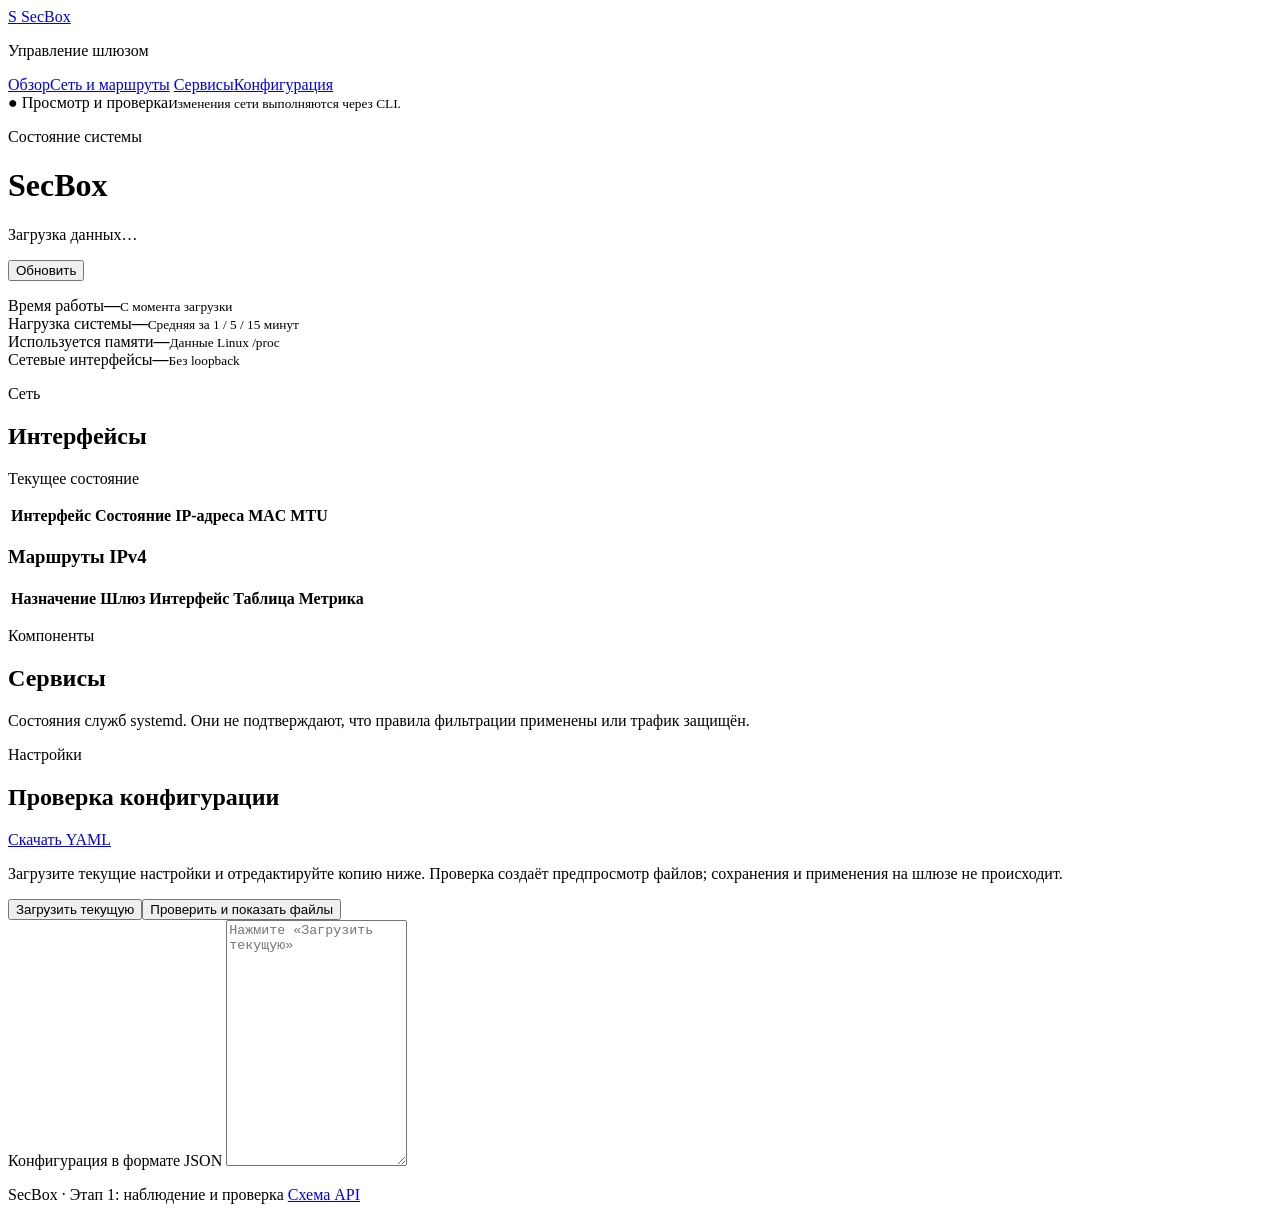
==== src/secbox/web/static/index.html @ 5238a602 "feat: add read-only web management interface" ====
<!doctype html>
<html lang="ru">
<head>
  <meta charset="utf-8">
  <meta name="viewport" content="width=device-width, initial-scale=1">
  <title>SecBox — управление шлюзом</title>
  <link rel="stylesheet" href="/assets/style.css">
  <script src="/assets/app.js" defer></script>
</head>
<body>
  <aside>
    <a class="brand" href="#overview"><span class="brand-mark">S</span> SecBox</a>
    <p class="eyebrow">Управление шлюзом</p>
    <nav aria-label="Разделы">
      <a href="#overview">Обзор</a><a href="#network">Сеть и маршруты</a>
      <a href="#services">Сервисы</a><a href="#configuration">Конфигурация</a>
    </nav>
    <div class="aside-note">● Просмотр и проверка<small>Изменения сети выполняются через CLI.</small></div>
  </aside>
  <main>
    <header id="overview">
      <div><p class="eyebrow">Состояние системы</p><h1 id="hostname">SecBox</h1><p id="observed">Загрузка данных…</p></div>
      <button id="refresh" type="button">Обновить</button>
    </header>
    <p id="global-message" role="status" aria-live="polite"></p>
    <section class="metrics" aria-label="Показатели системы">
      <article class="metric"><span>Время работы</span><strong id="uptime">—</strong><small>С момента загрузки</small></article>
      <article class="metric"><span>Нагрузка системы</span><strong id="load">—</strong><small>Средняя за 1 / 5 / 15 минут</small></article>
      <article class="metric"><span>Используется памяти</span><strong id="memory">—</strong><small id="memory-total">Данные Linux /proc</small></article>
      <article class="metric"><span>Сетевые интерфейсы</span><strong id="interface-count">—</strong><small>Без loopback</small></article>
    </section>
    <section id="network" class="panel">
      <div class="section-heading"><div><p class="eyebrow">Сеть</p><h2>Интерфейсы</h2></div><span class="tag">Текущее состояние</span></div>
      <p id="network-error" class="error" role="status"></p>
      <div class="table-wrap"><table><thead><tr><th>Интерфейс</th><th>Состояние</th><th>IP-адреса</th><th>MAC</th><th>MTU</th></tr></thead><tbody id="interfaces-body"></tbody></table></div>
      <h3>Маршруты IPv4</h3><p id="routes-error" class="error" role="status"></p>
      <div class="table-wrap"><table><thead><tr><th>Назначение</th><th>Шлюз</th><th>Интерфейс</th><th>Таблица</th><th>Метрика</th></tr></thead><tbody id="routes-body"></tbody></table></div>
    </section>
    <section id="services" class="panel">
      <div class="section-heading"><div><p class="eyebrow">Компоненты</p><h2>Сервисы</h2></div></div>
      <p class="hint">Состояния служб systemd. Они не подтверждают, что правила фильтрации применены или трафик защищён.</p>
      <p id="services-error" class="error" role="status"></p><div id="service-list" class="service-list"></div>
    </section>
    <section id="configuration" class="panel">
      <div class="section-heading"><div><p class="eyebrow">Настройки</p><h2>Проверка конфигурации</h2></div><a class="button secondary" href="/api/v1/config/export">Скачать YAML</a></div>
      <p class="hint">Загрузите текущие настройки и отредактируйте копию ниже. Проверка создаёт предпросмотр файлов; сохранения и применения на шлюзе не происходит.</p>
      <div class="actions"><button id="load-config" type="button" class="secondary">Загрузить текущую</button><button id="preview" type="button">Проверить и показать файлы</button></div>
      <label for="config-editor">Конфигурация в формате JSON</label>
      <textarea id="config-editor" spellcheck="false" rows="16" placeholder="Нажмите «Загрузить текущую»"></textarea>
      <p id="config-message" role="status" aria-live="polite"></p><div id="preview-files"></div>
    </section>
    <footer>SecBox · Этап 1: наблюдение и проверка <a href="/api/v1/openapi.json">Схема API</a></footer>
  </main>
</body>
</html>
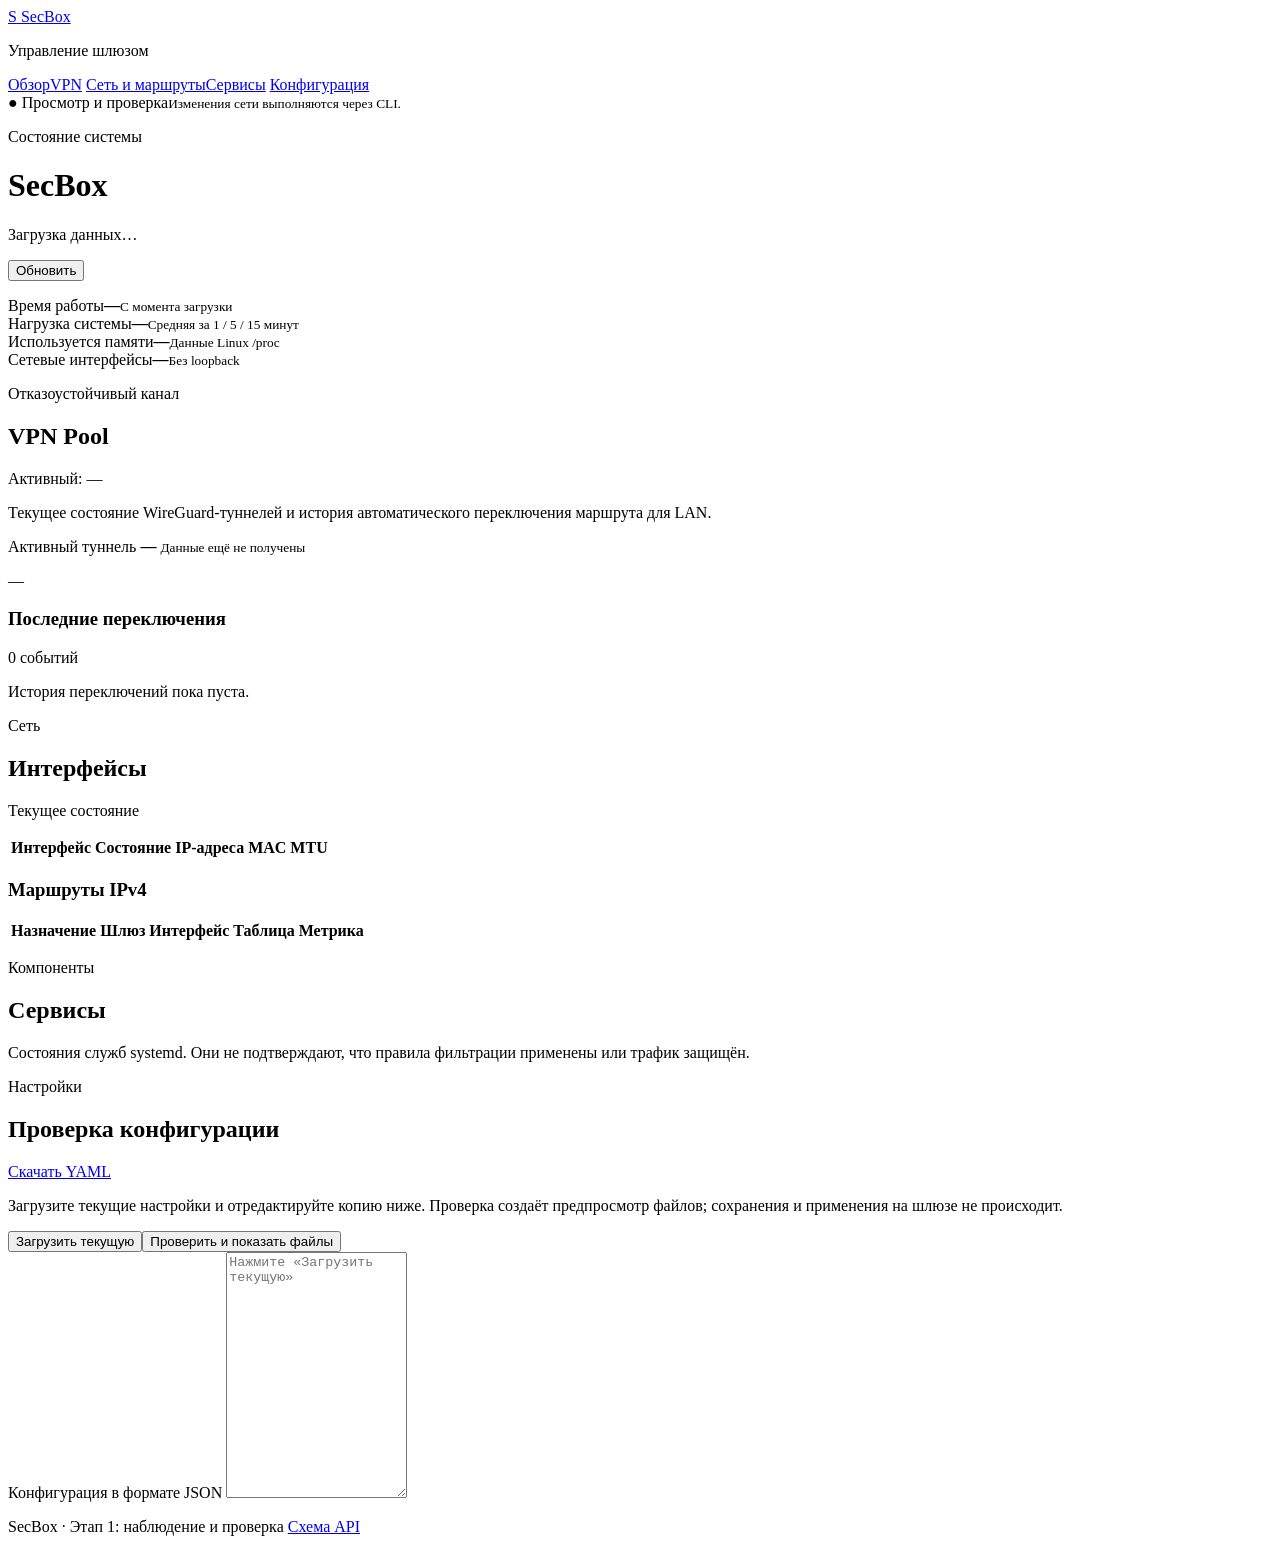
==== commit abd1fabb: "feat: add VPN pool dashboard" ====
--- a/src/secbox/web/static/index.html
+++ b/src/secbox/web/static/index.html
@@ -12,8 +12,9 @@
     <a class="brand" href="#overview"><span class="brand-mark">S</span> SecBox</a>
     <p class="eyebrow">Управление шлюзом</p>
     <nav aria-label="Разделы">
-      <a href="#overview">Обзор</a><a href="#network">Сеть и маршруты</a>
-      <a href="#services">Сервисы</a><a href="#configuration">Конфигурация</a>
+      <a href="#overview">Обзор</a><a href="#vpn">VPN</a>
+      <a href="#network">Сеть и маршруты</a><a href="#services">Сервисы</a>
+      <a href="#configuration">Конфигурация</a>
     </nav>
     <div class="aside-note">● Просмотр и проверка<small>Изменения сети выполняются через CLI.</small></div>
   </aside>
@@ -29,6 +30,43 @@
       <article class="metric"><span>Используется памяти</span><strong id="memory">—</strong><small id="memory-total">Данные Linux /proc</small></article>
       <article class="metric"><span>Сетевые интерфейсы</span><strong id="interface-count">—</strong><small>Без loopback</small></article>
     </section>
+    <section id="vpn" class="panel vpn-panel">
+      <div class="section-heading">
+        <div>
+          <p class="eyebrow">Отказоустойчивый канал</p>
+          <h2>VPN Pool</h2>
+        </div>
+        <span id="vpn-active-tag" class="tag">Активный: —</span>
+      </div>
+
+      <p class="hint">
+        Текущее состояние WireGuard-туннелей и история автоматического
+        переключения маршрута для LAN.
+      </p>
+
+      <p id="vpn-error" class="error" role="status"></p>
+
+      <div class="vpn-summary">
+        <article class="vpn-active-card">
+          <span class="vpn-label">Активный туннель</span>
+          <strong id="vpn-active">—</strong>
+          <small id="vpn-observed">Данные ещё не получены</small>
+          <p id="vpn-reason" class="vpn-reason">—</p>
+        </article>
+
+        <div id="vpn-tunnels" class="vpn-tunnels"></div>
+      </div>
+
+      <div class="vpn-events-heading">
+        <h3>Последние переключения</h3>
+        <span id="vpn-event-count" class="tag">0 событий</span>
+      </div>
+
+      <div id="vpn-events" class="vpn-events">
+        <p class="hint">История переключений пока пуста.</p>
+      </div>
+    </section>
+
     <section id="network" class="panel">
       <div class="section-heading"><div><p class="eyebrow">Сеть</p><h2>Интерфейсы</h2></div><span class="tag">Текущее состояние</span></div>
       <p id="network-error" class="error" role="status"></p>
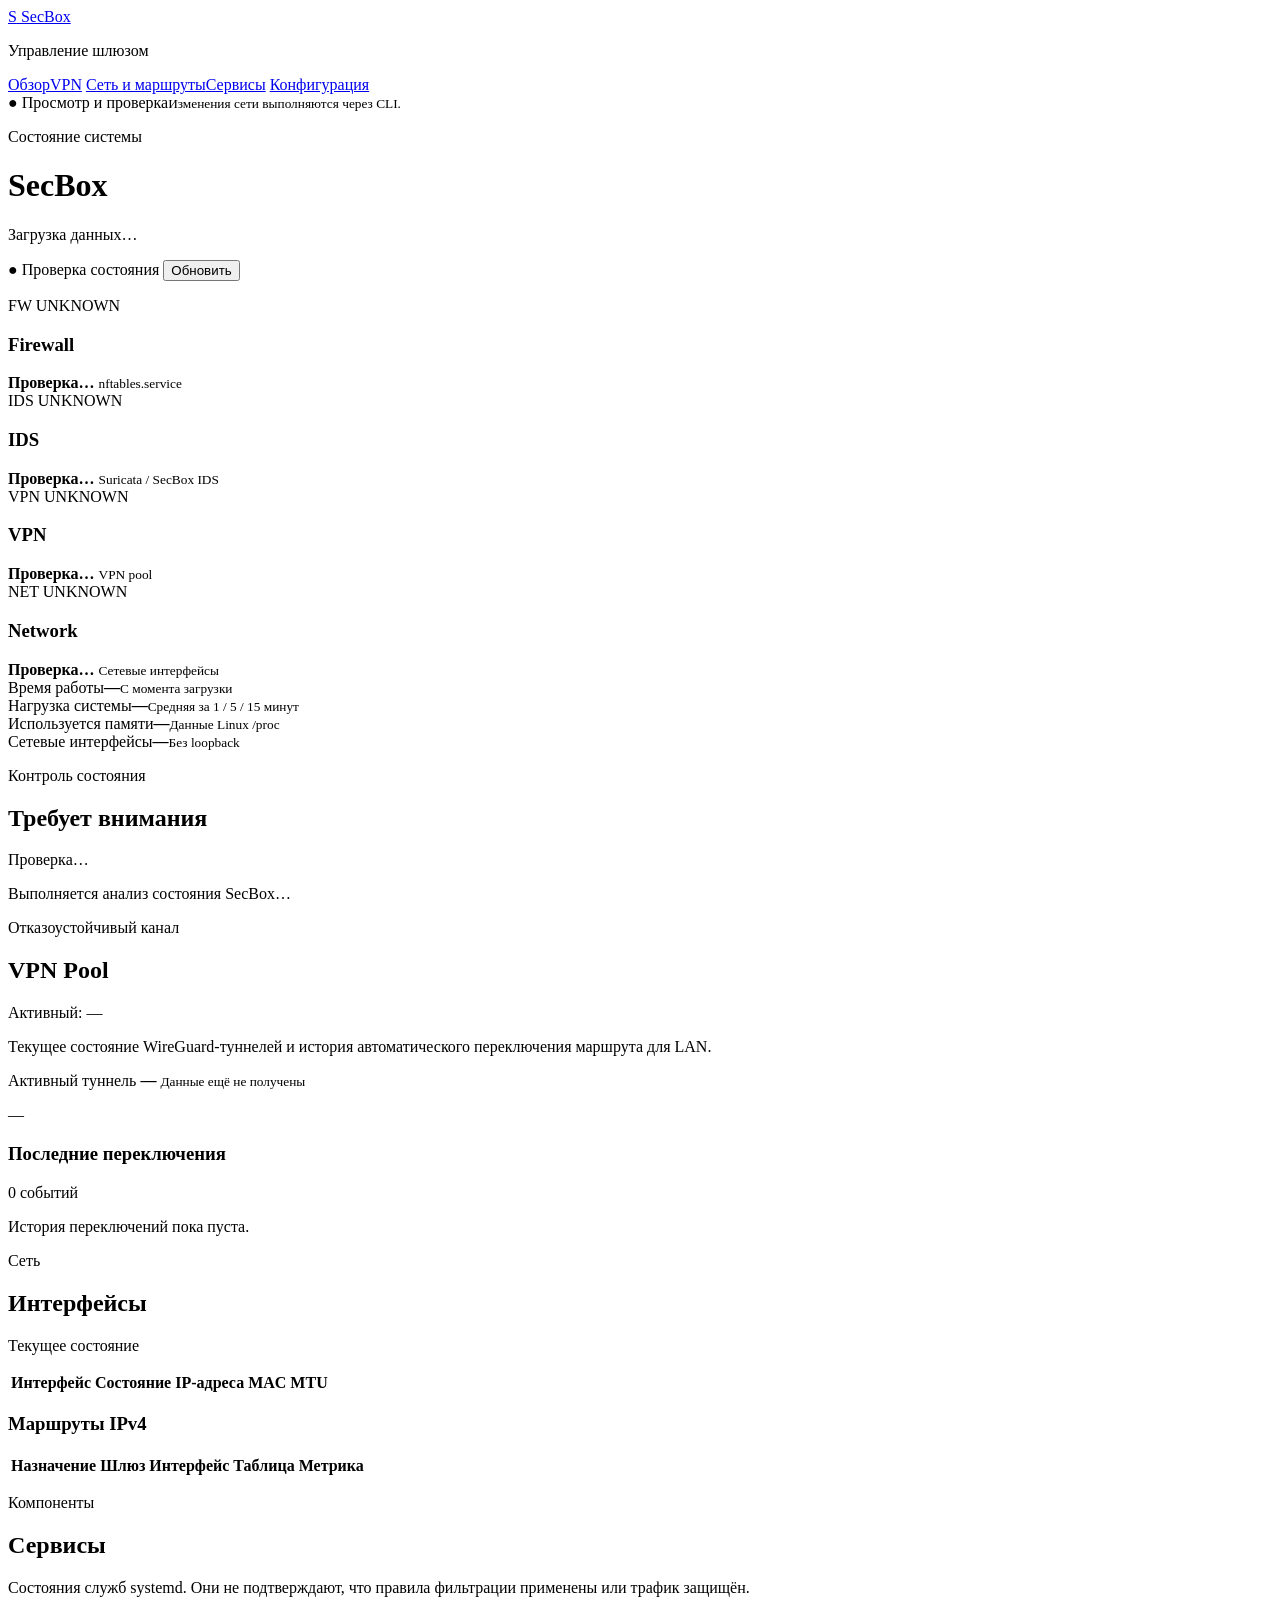
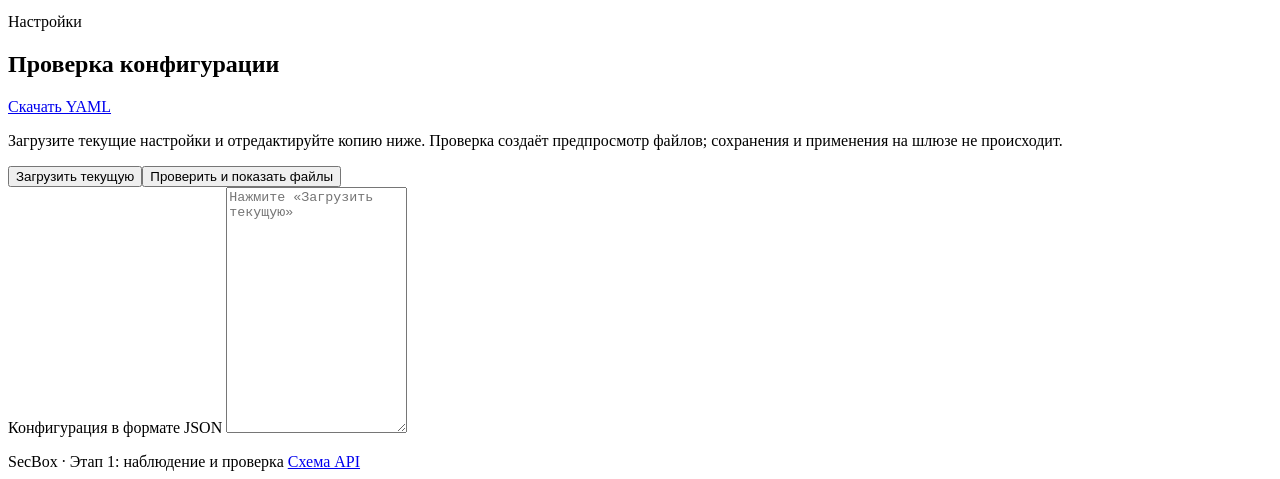
==== commit 81cf75a7: "feat: add system health overview" ====
--- a/src/secbox/web/static/index.html
+++ b/src/secbox/web/static/index.html
@@ -21,15 +21,76 @@
   <main>
     <header id="overview">
       <div><p class="eyebrow">Состояние системы</p><h1 id="hostname">SecBox</h1><p id="observed">Загрузка данных…</p></div>
-      <button id="refresh" type="button">Обновить</button>
+      <div class="header-actions">
+        <span id="system-health" class="health-badge unknown">
+          ● Проверка состояния
+        </span>
+        <button id="refresh" type="button">Обновить</button>
+      </div>
     </header>
     <p id="global-message" role="status" aria-live="polite"></p>
+    <section class="health-grid" aria-label="Состояние компонентов">
+      <article class="health-card" id="firewall-health-card">
+        <div class="health-card-top">
+          <span class="health-icon">FW</span>
+          <span id="firewall-health" class="component-status unknown">UNKNOWN</span>
+        </div>
+        <h3>Firewall</h3>
+        <strong id="firewall-summary">Проверка…</strong>
+        <small id="firewall-detail">nftables.service</small>
+      </article>
+
+      <article class="health-card" id="ids-health-card">
+        <div class="health-card-top">
+          <span class="health-icon">IDS</span>
+          <span id="ids-health" class="component-status unknown">UNKNOWN</span>
+        </div>
+        <h3>IDS</h3>
+        <strong id="ids-summary">Проверка…</strong>
+        <small id="ids-detail">Suricata / SecBox IDS</small>
+      </article>
+
+      <article class="health-card" id="vpn-health-card">
+        <div class="health-card-top">
+          <span class="health-icon">VPN</span>
+          <span id="overview-vpn-health" class="component-status unknown">UNKNOWN</span>
+        </div>
+        <h3>VPN</h3>
+        <strong id="overview-vpn-summary">Проверка…</strong>
+        <small id="overview-vpn-detail">VPN pool</small>
+      </article>
+
+      <article class="health-card" id="network-health-card">
+        <div class="health-card-top">
+          <span class="health-icon">NET</span>
+          <span id="network-health" class="component-status unknown">UNKNOWN</span>
+        </div>
+        <h3>Network</h3>
+        <strong id="network-summary">Проверка…</strong>
+        <small id="network-detail">Сетевые интерфейсы</small>
+      </article>
+    </section>
+
     <section class="metrics" aria-label="Показатели системы">
       <article class="metric"><span>Время работы</span><strong id="uptime">—</strong><small>С момента загрузки</small></article>
       <article class="metric"><span>Нагрузка системы</span><strong id="load">—</strong><small>Средняя за 1 / 5 / 15 минут</small></article>
       <article class="metric"><span>Используется памяти</span><strong id="memory">—</strong><small id="memory-total">Данные Linux /proc</small></article>
       <article class="metric"><span>Сетевые интерфейсы</span><strong id="interface-count">—</strong><small>Без loopback</small></article>
     </section>
+    <section id="attention-panel" class="panel attention-panel">
+      <div class="section-heading">
+        <div>
+          <p class="eyebrow">Контроль состояния</p>
+          <h2>Требует внимания</h2>
+        </div>
+        <span id="attention-count" class="tag">Проверка…</span>
+      </div>
+
+      <div id="attention-list" class="attention-list">
+        <p class="hint">Выполняется анализ состояния SecBox…</p>
+      </div>
+    </section>
+
     <section id="vpn" class="panel vpn-panel">
       <div class="section-heading">
         <div>
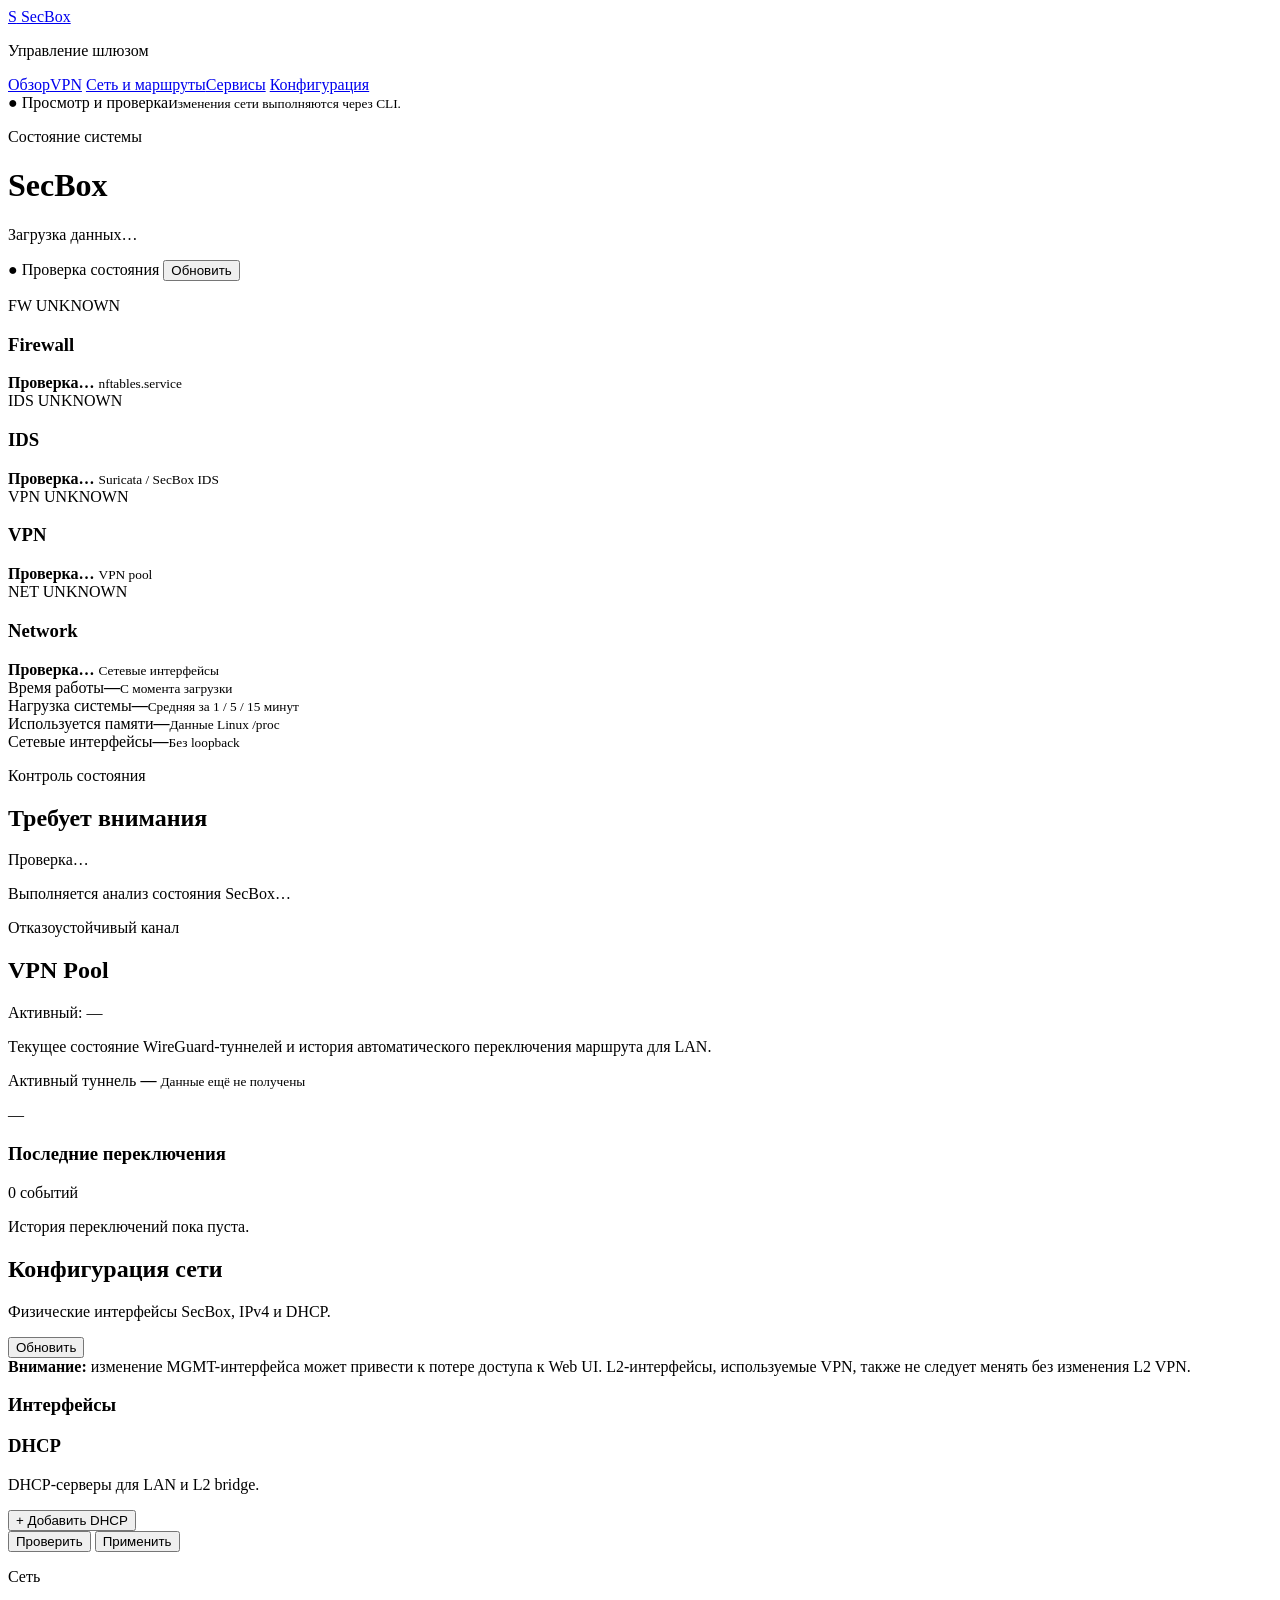
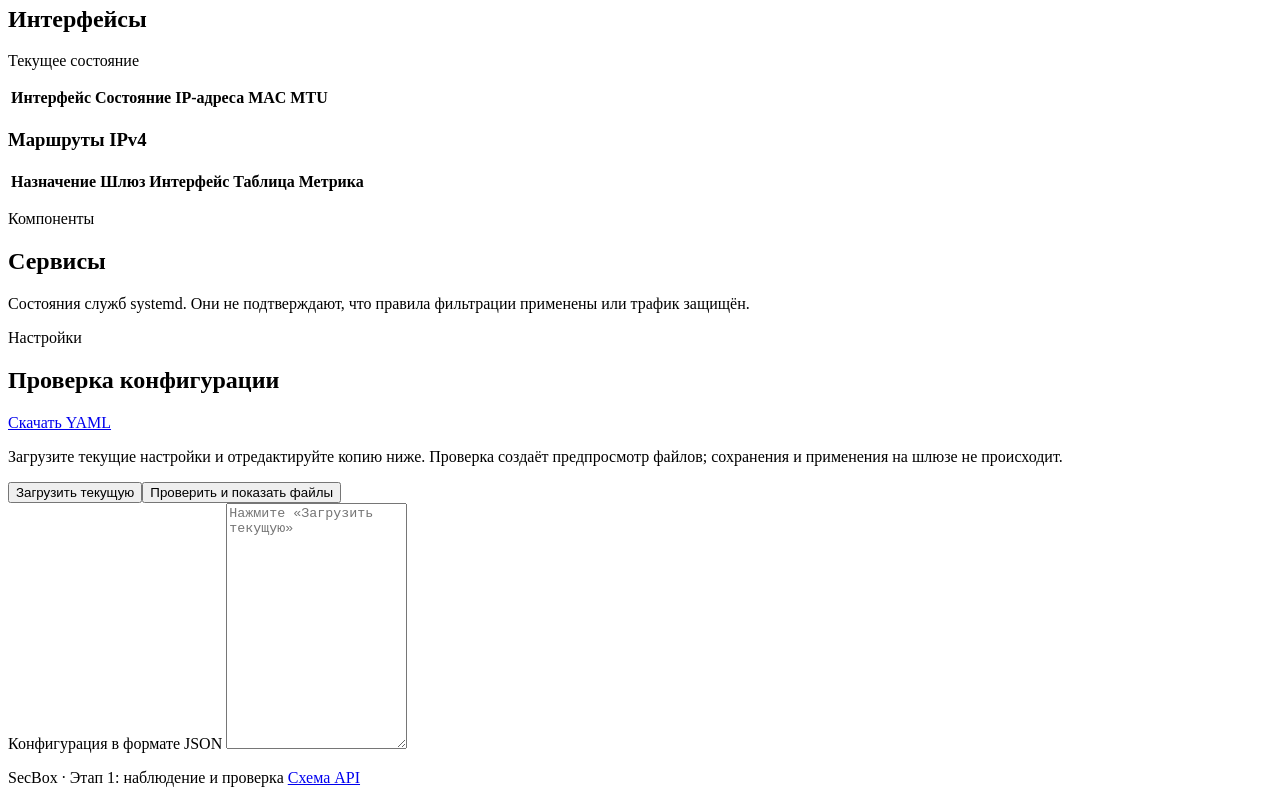
==== commit 658c5f66: "feat: add Network and DHCP management to web UI" ====
--- a/src/secbox/web/static/index.html
+++ b/src/secbox/web/static/index.html
@@ -129,6 +129,86 @@
     </section>
 
     <section id="network" class="panel">
+
+        <div id="network-config-editor" class="config-editor">
+          <div class="config-header">
+            <div>
+              <h2>Конфигурация сети</h2>
+              <p class="muted">
+                Физические интерфейсы SecBox, IPv4 и DHCP.
+              </p>
+            </div>
+
+            <button
+              id="network-config-reload"
+              class="secondary-button"
+              type="button"
+            >
+              Обновить
+            </button>
+          </div>
+
+          <div
+            id="network-config-message"
+            class="config-message"
+            hidden
+          ></div>
+
+          <div class="network-warning">
+            <strong>Внимание:</strong>
+            изменение MGMT-интерфейса может привести к потере
+            доступа к Web UI. L2-интерфейсы, используемые VPN,
+            также не следует менять без изменения L2 VPN.
+          </div>
+
+          <h3>Интерфейсы</h3>
+
+          <div
+            id="network-interface-list"
+            class="network-interface-list"
+          ></div>
+
+          <div class="network-section-heading">
+            <div>
+              <h3>DHCP</h3>
+              <p class="muted">
+                DHCP-серверы для LAN и L2 bridge.
+              </p>
+            </div>
+
+            <button
+              id="dhcp-add-scope"
+              class="secondary-button"
+              type="button"
+            >
+              + Добавить DHCP
+            </button>
+          </div>
+
+          <div
+            id="dhcp-scope-list"
+            class="dhcp-scope-list"
+          ></div>
+
+          <div class="config-actions network-config-actions">
+            <button
+              id="network-config-validate"
+              class="secondary-button"
+              type="button"
+            >
+              Проверить
+            </button>
+
+            <button
+              id="network-config-apply"
+              class="primary-button"
+              type="button"
+            >
+              Применить
+            </button>
+          </div>
+        </div>
+
       <div class="section-heading"><div><p class="eyebrow">Сеть</p><h2>Интерфейсы</h2></div><span class="tag">Текущее состояние</span></div>
       <p id="network-error" class="error" role="status"></p>
       <div class="table-wrap"><table><thead><tr><th>Интерфейс</th><th>Состояние</th><th>IP-адреса</th><th>MAC</th><th>MTU</th></tr></thead><tbody id="interfaces-body"></tbody></table></div>
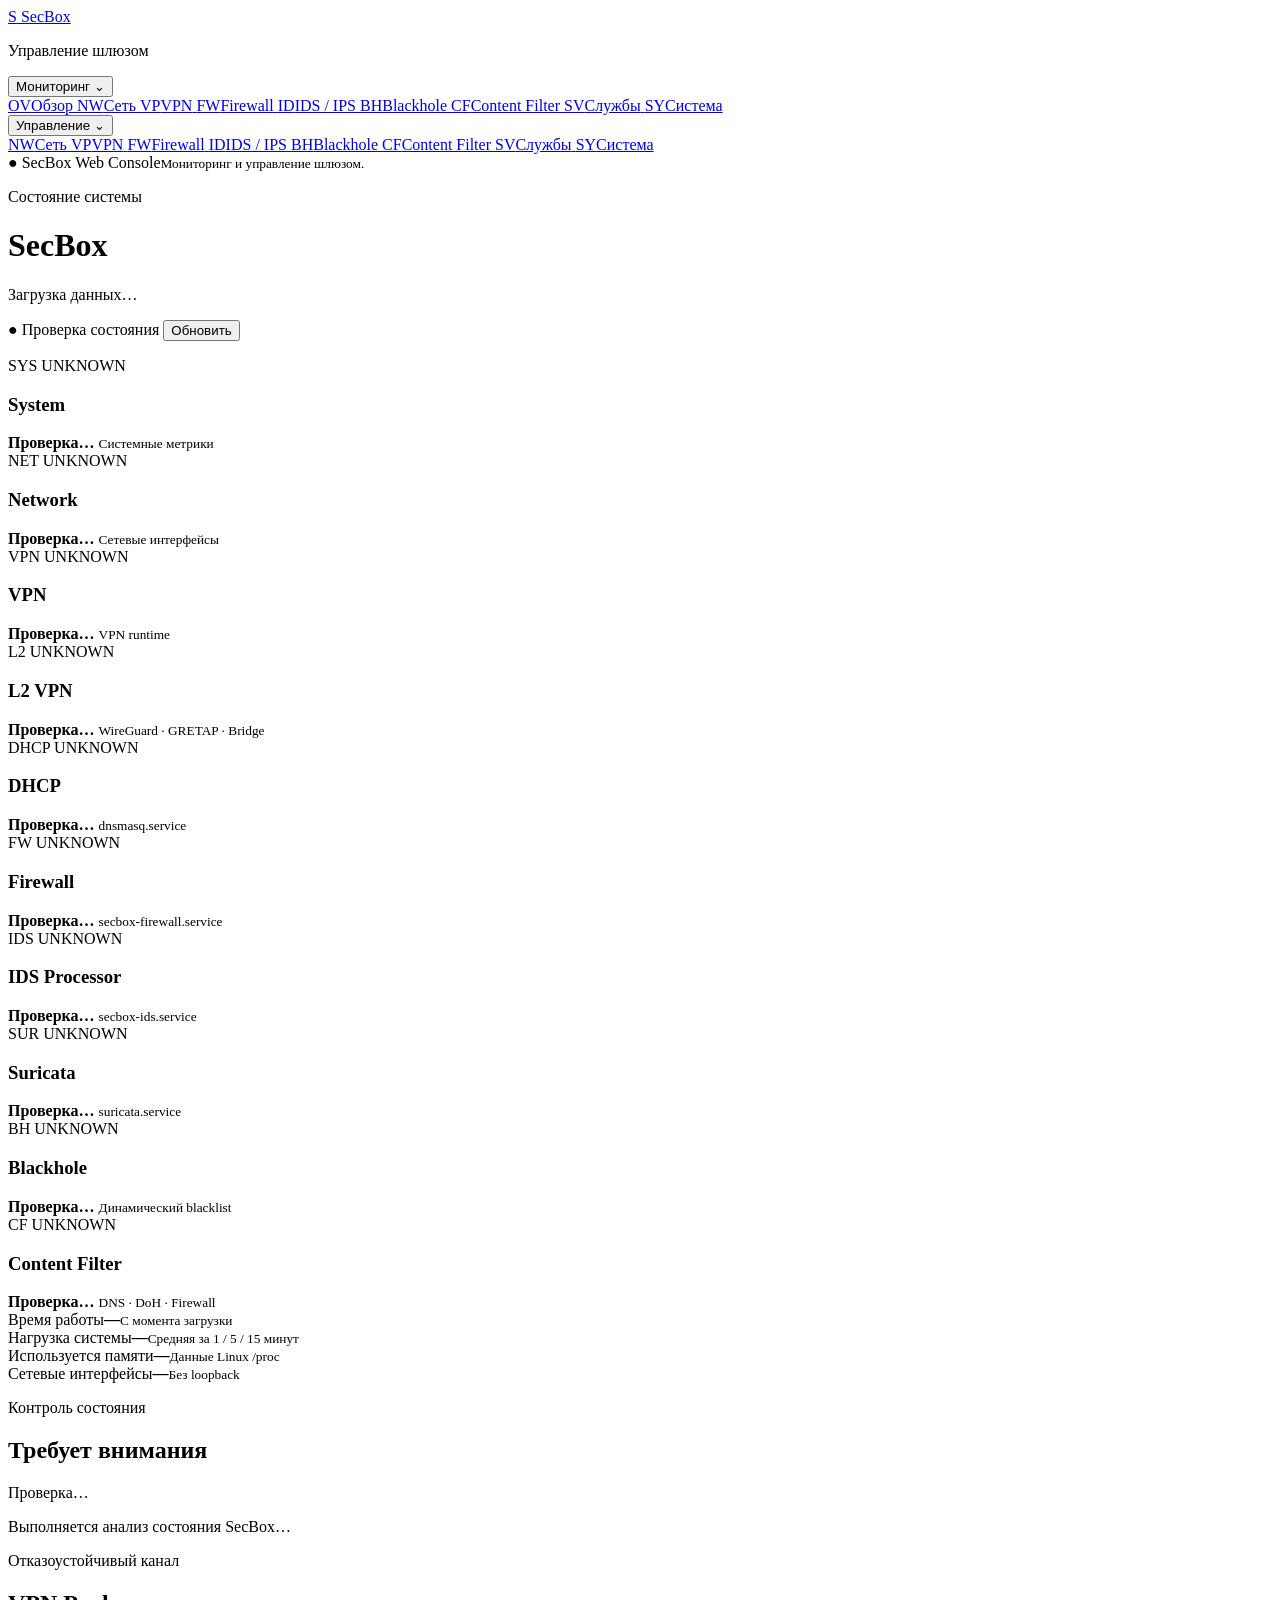
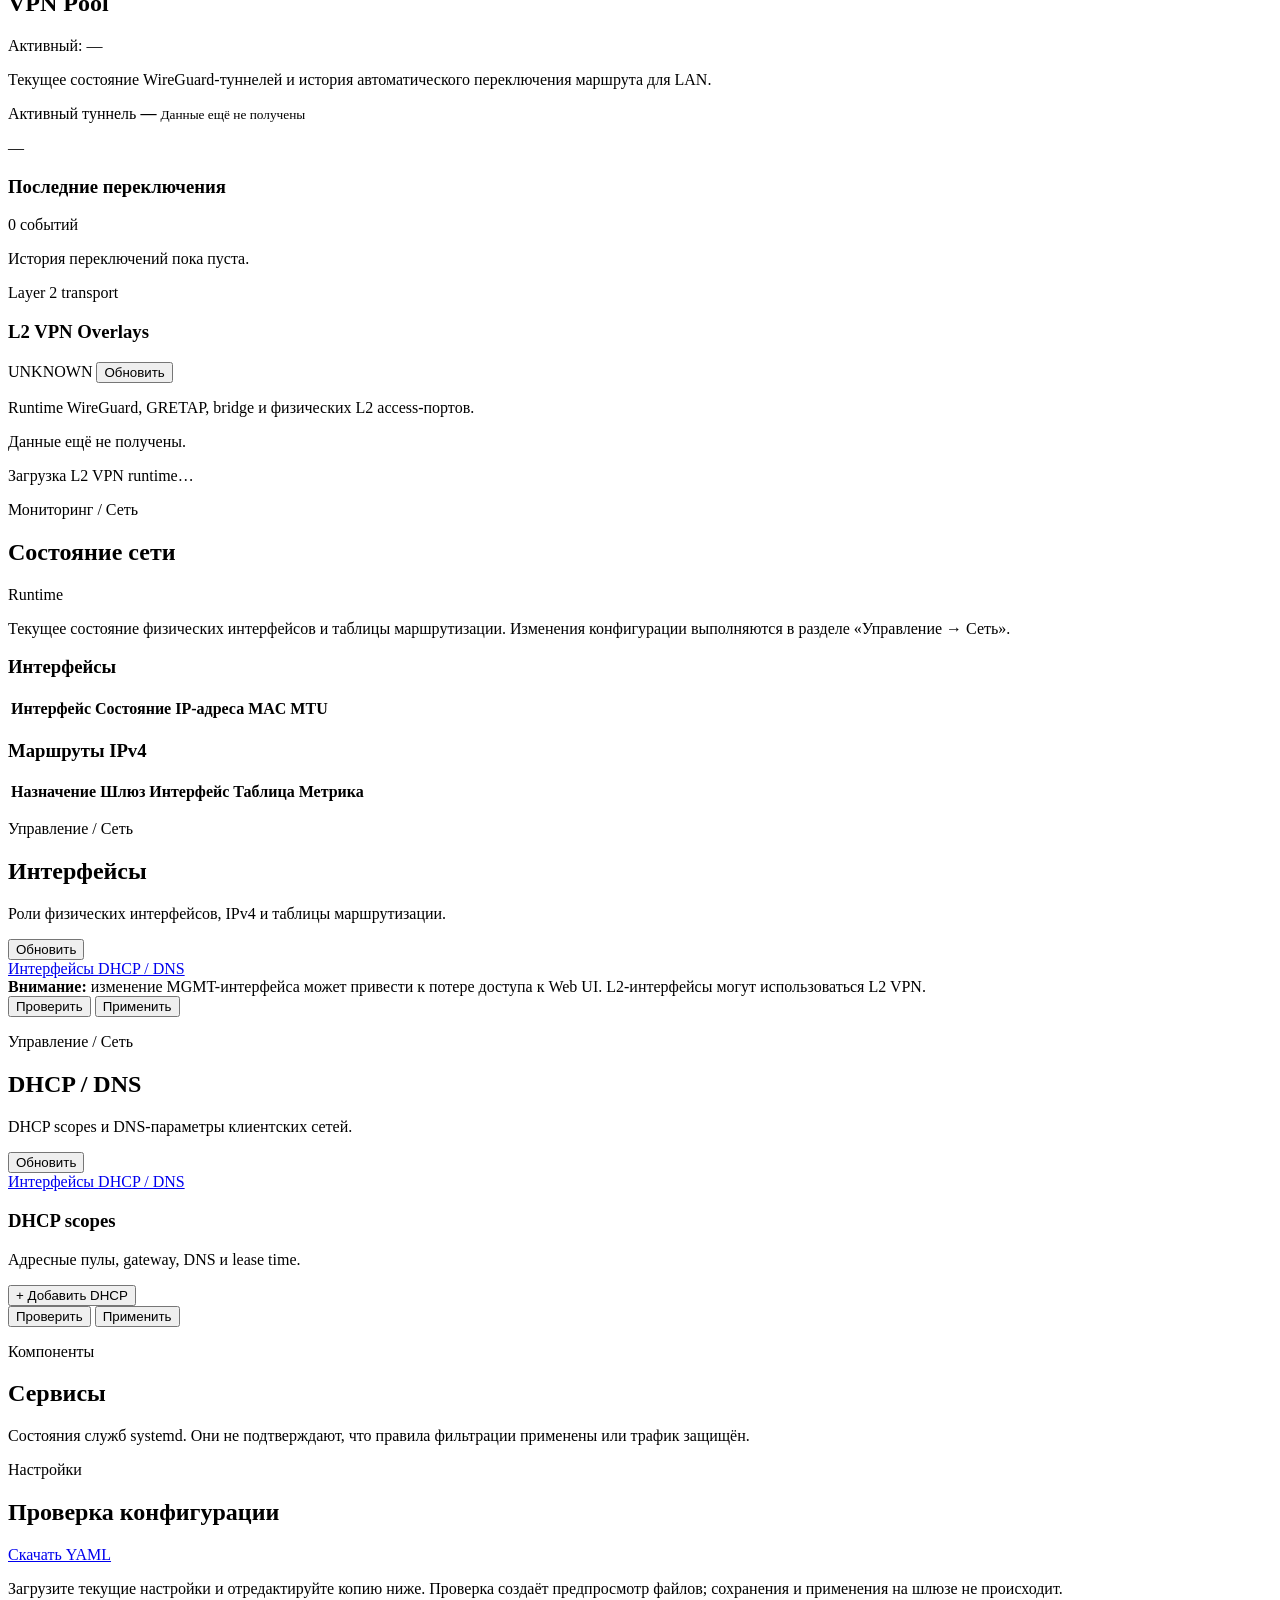
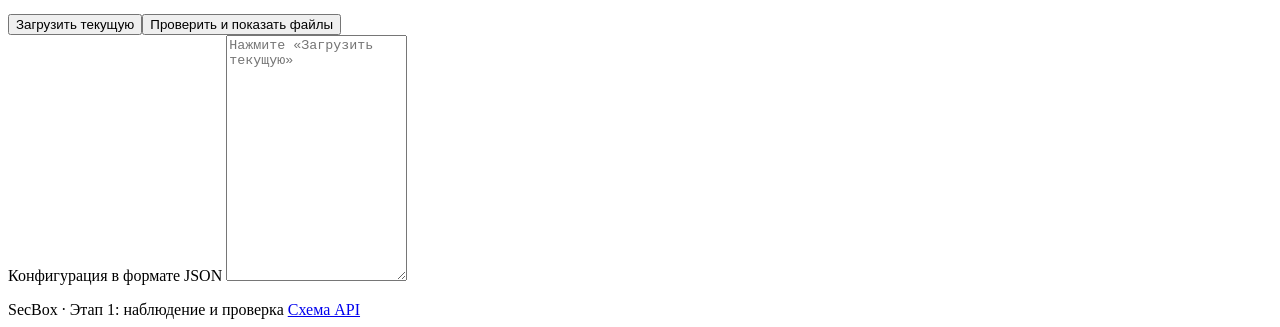
==== commit e57316dc: "feat: expand SecBox web management and monitoring" ====
--- a/src/secbox/web/static/index.html
+++ b/src/secbox/web/static/index.html
@@ -9,16 +9,109 @@
 </head>
 <body>
   <aside>
-    <a class="brand" href="#overview"><span class="brand-mark">S</span> SecBox</a>
+    <a class="brand" href="/"><span class="brand-mark">S</span> SecBox</a>
     <p class="eyebrow">Управление шлюзом</p>
-    <nav aria-label="Разделы">
-      <a href="#overview">Обзор</a><a href="#vpn">VPN</a>
-      <a href="#network">Сеть и маршруты</a><a href="#services">Сервисы</a>
-      <a href="#configuration">Конфигурация</a>
+    <nav class="sidebar-nav" aria-label="Разделы">
+
+      <section class="nav-group" data-nav-group="monitoring">
+        <button class="nav-group-toggle" type="button" aria-expanded="false">
+          <span class="nav-group-title">Мониторинг</span>
+          <span class="nav-chevron">⌄</span>
+        </button>
+
+        <div class="nav-group-content">
+          <a href="/" data-page-link="overview">
+            <span class="nav-icon">OV</span><span>Обзор</span>
+          </a>
+
+          <a href="/monitoring/network" data-page-link="monitor-network">
+            <span class="nav-icon">NW</span><span>Сеть</span>
+          </a>
+
+          <a href="/monitoring/vpn/l3" data-page-link="monitor-vpn">
+            <span class="nav-icon">VP</span><span>VPN</span>
+          </a>
+
+          <a href="/monitoring/firewall" data-page-link="monitor-firewall">
+            <span class="nav-icon">FW</span><span>Firewall</span>
+          </a>
+
+          <a href="/monitoring/ids" data-page-link="monitor-ids">
+            <span class="nav-icon">ID</span><span>IDS / IPS</span>
+          </a>
+
+          <a href="/monitoring/blackhole" data-page-link="monitor-blackhole">
+            <span class="nav-icon">BH</span><span>Blackhole</span>
+          </a>
+
+          <a href="/monitoring/content-filter" data-page-link="monitor-content-filter">
+            <span class="nav-icon">CF</span><span>Content Filter</span>
+          </a>
+
+          <a href="/monitoring/services" data-page-link="monitor-services">
+            <span class="nav-icon">SV</span><span>Службы</span>
+          </a>
+
+          <a href="/monitoring/system" data-page-link="monitor-system">
+            <span class="nav-icon">SY</span><span>Система</span>
+          </a>
+        </div>
+      </section>
+
+      <section class="nav-group" data-nav-group="management">
+        <button class="nav-group-toggle" type="button" aria-expanded="false">
+          <span class="nav-group-title">Управление</span>
+          <span class="nav-chevron">⌄</span>
+        </button>
+
+        <div class="nav-group-content">
+
+
+          <a href="/manage/network/interfaces"
+             data-page-link="manage-network">
+            <span class="nav-icon">NW</span><span>Сеть</span>
+          </a>
+
+
+
+          <a href="/manage/vpn/l3"
+             data-page-link="manage-vpn">
+            <span class="nav-icon">VP</span><span>VPN</span>
+          </a>
+
+
+          <a href="/manage/firewall" data-page-link="manage-firewall">
+            <span class="nav-icon">FW</span><span>Firewall</span>
+          </a>
+
+          <a href="/manage/ids" data-page-link="manage-ids">
+            <span class="nav-icon">ID</span><span>IDS / IPS</span>
+          </a>
+
+          <a href="/manage/blackhole" data-page-link="manage-blackhole">
+            <span class="nav-icon">BH</span><span>Blackhole</span>
+          </a>
+
+          <a href="/manage/content-filter" data-page-link="manage-content-filter">
+            <span class="nav-icon">CF</span><span>Content Filter</span>
+          </a>
+
+          <a href="/manage/services" data-page-link="manage-services">
+            <span class="nav-icon">SV</span><span>Службы</span>
+          </a>
+
+          <a href="/manage/system" data-page-link="manage-system">
+            <span class="nav-icon">SY</span><span>Система</span>
+          </a>
+
+        </div>
+      </section>
+
     </nav>
-    <div class="aside-note">● Просмотр и проверка<small>Изменения сети выполняются через CLI.</small></div>
+    <div class="aside-note">● SecBox Web Console<small>Мониторинг и управление шлюзом.</small></div>
   </aside>
-  <main>
+  <main id="app-main">
+    <div id="page-breadcrumb" class="page-breadcrumb"></div>
     <header id="overview">
       <div><p class="eyebrow">Состояние системы</p><h1 id="hostname">SecBox</h1><p id="observed">Загрузка данных…</p></div>
       <div class="header-actions">
@@ -30,45 +123,177 @@
     </header>
     <p id="global-message" role="status" aria-live="polite"></p>
     <section class="health-grid" aria-label="Состояние компонентов">
-      <article class="health-card" id="firewall-health-card">
+
+      <article class="health-card">
+        <div class="health-card-top">
+          <span class="health-icon">SYS</span>
+          <span
+            id="dashboard-system-health"
+            class="component-status unknown"
+          >UNKNOWN</span>
+        </div>
+        <h3>System</h3>
+        <strong id="dashboard-system-summary">
+          Проверка…
+        </strong>
+        <small id="dashboard-system-detail">
+          Системные метрики
+        </small>
+      </article>
+
+      <article class="health-card">
+        <div class="health-card-top">
+          <span class="health-icon">NET</span>
+          <span
+            id="network-health"
+            class="component-status unknown"
+          >UNKNOWN</span>
+        </div>
+        <h3>Network</h3>
+        <strong id="network-summary">
+          Проверка…
+        </strong>
+        <small id="network-detail">
+          Сетевые интерфейсы
+        </small>
+      </article>
+
+      <article class="health-card">
+        <div class="health-card-top">
+          <span class="health-icon">VPN</span>
+          <span
+            id="overview-vpn-health"
+            class="component-status unknown"
+          >UNKNOWN</span>
+        </div>
+        <h3>VPN</h3>
+        <strong id="overview-vpn-summary">
+          Проверка…
+        </strong>
+        <small id="overview-vpn-detail">
+          VPN runtime
+        </small>
+      </article>
+
+      <article class="health-card">
+        <div class="health-card-top">
+          <span class="health-icon">L2</span>
+          <span
+            id="overview-l2-vpn-health"
+            class="component-status unknown"
+          >UNKNOWN</span>
+        </div>
+        <h3>L2 VPN</h3>
+        <strong id="overview-l2-vpn-summary">
+          Проверка…
+        </strong>
+        <small id="overview-l2-vpn-detail">
+          WireGuard · GRETAP · Bridge
+        </small>
+      </article>
+
+      <article class="health-card">
+        <div class="health-card-top">
+          <span class="health-icon">DHCP</span>
+          <span
+            id="dhcp-health"
+            class="component-status unknown"
+          >UNKNOWN</span>
+        </div>
+        <h3>DHCP</h3>
+        <strong id="dhcp-summary">
+          Проверка…
+        </strong>
+        <small id="dhcp-detail">
+          dnsmasq.service
+        </small>
+      </article>
+
+      <article class="health-card">
         <div class="health-card-top">
           <span class="health-icon">FW</span>
-          <span id="firewall-health" class="component-status unknown">UNKNOWN</span>
+          <span
+            id="firewall-health"
+            class="component-status unknown"
+          >UNKNOWN</span>
         </div>
         <h3>Firewall</h3>
-        <strong id="firewall-summary">Проверка…</strong>
-        <small id="firewall-detail">nftables.service</small>
-      </article>
-
-      <article class="health-card" id="ids-health-card">
+        <strong id="firewall-summary">
+          Проверка…
+        </strong>
+        <small id="firewall-detail">
+          secbox-firewall.service
+        </small>
+      </article>
+
+      <article class="health-card">
         <div class="health-card-top">
           <span class="health-icon">IDS</span>
-          <span id="ids-health" class="component-status unknown">UNKNOWN</span>
-        </div>
-        <h3>IDS</h3>
-        <strong id="ids-summary">Проверка…</strong>
-        <small id="ids-detail">Suricata / SecBox IDS</small>
-      </article>
-
-      <article class="health-card" id="vpn-health-card">
-        <div class="health-card-top">
-          <span class="health-icon">VPN</span>
-          <span id="overview-vpn-health" class="component-status unknown">UNKNOWN</span>
-        </div>
-        <h3>VPN</h3>
-        <strong id="overview-vpn-summary">Проверка…</strong>
-        <small id="overview-vpn-detail">VPN pool</small>
-      </article>
-
-      <article class="health-card" id="network-health-card">
-        <div class="health-card-top">
-          <span class="health-icon">NET</span>
-          <span id="network-health" class="component-status unknown">UNKNOWN</span>
-        </div>
-        <h3>Network</h3>
-        <strong id="network-summary">Проверка…</strong>
-        <small id="network-detail">Сетевые интерфейсы</small>
-      </article>
+          <span
+            id="ids-health"
+            class="component-status unknown"
+          >UNKNOWN</span>
+        </div>
+        <h3>IDS Processor</h3>
+        <strong id="ids-summary">
+          Проверка…
+        </strong>
+        <small id="ids-detail">
+          secbox-ids.service
+        </small>
+      </article>
+
+      <article class="health-card">
+        <div class="health-card-top">
+          <span class="health-icon">SUR</span>
+          <span
+            id="suricata-health"
+            class="component-status unknown"
+          >UNKNOWN</span>
+        </div>
+        <h3>Suricata</h3>
+        <strong id="suricata-summary">
+          Проверка…
+        </strong>
+        <small id="suricata-detail">
+          suricata.service
+        </small>
+      </article>
+
+      <article class="health-card">
+        <div class="health-card-top">
+          <span class="health-icon">BH</span>
+          <span
+            id="blacklist-health"
+            class="component-status unknown"
+          >UNKNOWN</span>
+        </div>
+        <h3>Blackhole</h3>
+        <strong id="blacklist-summary">
+          Проверка…
+        </strong>
+        <small id="blacklist-detail">
+          Динамический blacklist
+        </small>
+      </article>
+
+      <article class="health-card">
+        <div class="health-card-top">
+          <span class="health-icon">CF</span>
+          <span
+            id="content-filter-health"
+            class="component-status unknown"
+          >UNKNOWN</span>
+        </div>
+        <h3>Content Filter</h3>
+        <strong id="content-filter-summary">
+          Проверка…
+        </strong>
+        <small id="content-filter-detail">
+          DNS · DoH · Firewall
+        </small>
+      </article>
+
     </section>
 
     <section class="metrics" aria-label="Показатели системы">
@@ -91,7 +316,9 @@
       </div>
     </section>
 
-    <section id="vpn" class="panel vpn-panel">
+    <section id="vpn"
+             class="panel vpn-panel"
+             data-secbox-page="monitor-vpn-l3">
       <div class="section-heading">
         <div>
           <p class="eyebrow">Отказоустойчивый канал</p>
@@ -126,95 +353,296 @@
       <div id="vpn-events" class="vpn-events">
         <p class="hint">История переключений пока пуста.</p>
       </div>
-    </section>
-
-    <section id="network" class="panel">
-
-        <div id="network-config-editor" class="config-editor">
-          <div class="config-header">
-            <div>
-              <h2>Конфигурация сети</h2>
-              <p class="muted">
-                Физические интерфейсы SecBox, IPv4 и DHCP.
-              </p>
-            </div>
-
-            <button
-              id="network-config-reload"
-              class="secondary-button"
-              type="button"
-            >
+
+      <div class="vpn-l2-monitor" id="vpn-l2-monitor">
+        <div class="vpn-events-heading vpn-l2-heading">
+          <div>
+            <p class="eyebrow">Layer 2 transport</p>
+            <h3>L2 VPN Overlays</h3>
+          </div>
+
+          <div class="vpn-l2-heading-actions">
+            <span id="vpn-l2-overall-status"
+                  class="vpn-status">UNKNOWN</span>
+
+            <button id="vpn-l2-refresh"
+                    class="secondary"
+                    type="button">
               Обновить
             </button>
           </div>
-
-          <div
-            id="network-config-message"
-            class="config-message"
-            hidden
-          ></div>
-
-          <div class="network-warning">
-            <strong>Внимание:</strong>
-            изменение MGMT-интерфейса может привести к потере
-            доступа к Web UI. L2-интерфейсы, используемые VPN,
-            также не следует менять без изменения L2 VPN.
-          </div>
-
-          <h3>Интерфейсы</h3>
-
-          <div
-            id="network-interface-list"
-            class="network-interface-list"
-          ></div>
-
-          <div class="network-section-heading">
-            <div>
-              <h3>DHCP</h3>
-              <p class="muted">
-                DHCP-серверы для LAN и L2 bridge.
-              </p>
-            </div>
-
-            <button
-              id="dhcp-add-scope"
-              class="secondary-button"
-              type="button"
-            >
-              + Добавить DHCP
-            </button>
-          </div>
-
-          <div
-            id="dhcp-scope-list"
-            class="dhcp-scope-list"
-          ></div>
-
-          <div class="config-actions network-config-actions">
-            <button
-              id="network-config-validate"
-              class="secondary-button"
-              type="button"
-            >
-              Проверить
-            </button>
-
-            <button
-              id="network-config-apply"
-              class="primary-button"
-              type="button"
-            >
-              Применить
-            </button>
-          </div>
-        </div>
-
-      <div class="section-heading"><div><p class="eyebrow">Сеть</p><h2>Интерфейсы</h2></div><span class="tag">Текущее состояние</span></div>
+        </div>
+
+        <p class="hint">
+          Runtime WireGuard, GRETAP, bridge и физических
+          L2 access-портов.
+        </p>
+
+        <p id="vpn-l2-message" class="hint">
+          Данные ещё не получены.
+        </p>
+
+        <p id="vpn-l2-error"
+           class="error"
+           role="status"></p>
+
+        <div id="vpn-l2-tunnels"
+             class="vpn-l2-tunnels">
+          <p class="hint">
+            Загрузка L2 VPN runtime…
+          </p>
+        </div>
+      </div>
+
+</section>
+
+    <!-- =====================================================
+         Monitoring / VPN / L2
+         ===================================================== -->
+    <section id="vpn-l2-monitoring-page"
+             class="panel vpn-panel"
+             data-secbox-page="monitor-vpn-l2"
+             hidden>
+
+      <div class="section-heading">
+        <div>
+          <p class="eyebrow">Мониторинг / VPN</p>
+          <h2>L2 VPN Overlays</h2>
+        </div>
+
+        <div class="vpn-l2-heading-actions">
+          <span id="vpn-l2-overall-status"
+                class="vpn-status">
+            UNKNOWN
+          </span>
+
+          <button id="vpn-l2-refresh"
+                  type="button"
+                  class="secondary">
+            Обновить
+          </button>
+        </div>
+      </div>
+
+      <p class="hint">
+        Runtime-состояние Ethernet over WireGuard:
+        WireGuard transport, GRETAP, bridge и L2 access-порты.
+      </p>
+
+      <p id="vpn-l2-message"
+         class="hint">
+        Данные ещё не получены.
+      </p>
+
+      <p id="vpn-l2-error"
+         class="error"
+         role="status"></p>
+
+      <div id="vpn-l2-tunnels"
+           class="vpn-l2-tunnels">
+        <p class="hint">
+          Загрузка L2 VPN runtime…
+        </p>
+      </div>
+    </section>
+
+
+    <!-- =====================================================
+         Monitoring / Network
+         ===================================================== -->
+    <section id="network-monitoring-page"
+             class="panel"
+             data-secbox-page="monitor-network">
+
+      <div class="section-heading">
+        <div>
+          <p class="eyebrow">Мониторинг / Сеть</p>
+          <h2>Состояние сети</h2>
+        </div>
+        <span class="tag">Runtime</span>
+      </div>
+
+      <p class="hint">
+        Текущее состояние физических интерфейсов и таблицы маршрутизации.
+        Изменения конфигурации выполняются в разделе «Управление → Сеть».
+      </p>
+
       <p id="network-error" class="error" role="status"></p>
-      <div class="table-wrap"><table><thead><tr><th>Интерфейс</th><th>Состояние</th><th>IP-адреса</th><th>MAC</th><th>MTU</th></tr></thead><tbody id="interfaces-body"></tbody></table></div>
-      <h3>Маршруты IPv4</h3><p id="routes-error" class="error" role="status"></p>
-      <div class="table-wrap"><table><thead><tr><th>Назначение</th><th>Шлюз</th><th>Интерфейс</th><th>Таблица</th><th>Метрика</th></tr></thead><tbody id="routes-body"></tbody></table></div>
-    </section>
+
+      <h3>Интерфейсы</h3>
+
+      <div class="table-wrap">
+        <table>
+          <thead>
+            <tr>
+              <th>Интерфейс</th>
+              <th>Состояние</th>
+              <th>IP-адреса</th>
+              <th>MAC</th>
+              <th>MTU</th>
+            </tr>
+          </thead>
+          <tbody id="interfaces-body"></tbody>
+        </table>
+      </div>
+
+      <h3>Маршруты IPv4</h3>
+
+      <p id="routes-error" class="error" role="status"></p>
+
+      <div class="table-wrap">
+        <table>
+          <thead>
+            <tr>
+              <th>Назначение</th>
+              <th>Шлюз</th>
+              <th>Интерфейс</th>
+              <th>Таблица</th>
+              <th>Метрика</th>
+            </tr>
+          </thead>
+          <tbody id="routes-body"></tbody>
+        </table>
+      </div>
+    </section>
+
+
+    <!-- =====================================================
+         Management / Network / Interfaces
+         ===================================================== -->
+    <section id="network-interfaces-page"
+             class="panel"
+             data-secbox-page="manage-network">
+
+      <div class="config-header">
+        <div>
+          <p class="eyebrow">Управление / Сеть</p>
+          <h2>Интерфейсы</h2>
+          <p class="muted">
+            Роли физических интерфейсов, IPv4 и таблицы маршрутизации.
+          </p>
+        </div>
+
+        <button id="network-config-reload"
+                class="secondary-button"
+                type="button">
+          Обновить
+        </button>
+      </div>
+
+      <nav class="page-tabs" aria-label="Настройки сети">
+        <a href="/manage/network/interfaces"
+           class="page-tab active">
+          Интерфейсы
+        </a>
+
+        <a href="/manage/network/dhcp"
+           class="page-tab">
+          DHCP / DNS
+        </a>
+      </nav>
+
+      <div id="network-interface-message"
+           class="config-message"
+           hidden></div>
+
+      <div class="network-warning">
+        <strong>Внимание:</strong>
+        изменение MGMT-интерфейса может привести к потере доступа
+        к Web UI. L2-интерфейсы могут использоваться L2 VPN.
+      </div>
+
+      <div id="network-interface-list"
+           class="network-interface-list"></div>
+
+      <div class="config-actions network-config-actions">
+        <button id="network-interface-validate"
+                class="secondary-button"
+                type="button">
+          Проверить
+        </button>
+
+        <button id="network-interface-apply"
+                class="primary-button"
+                type="button">
+          Применить
+        </button>
+      </div>
+    </section>
+
+
+    <!-- =====================================================
+         Management / Network / DHCP
+         ===================================================== -->
+    <section id="network-dhcp-page"
+             class="panel"
+             data-secbox-page="manage-dhcp">
+
+      <div class="config-header">
+        <div>
+          <p class="eyebrow">Управление / Сеть</p>
+          <h2>DHCP / DNS</h2>
+          <p class="muted">
+            DHCP scopes и DNS-параметры клиентских сетей.
+          </p>
+        </div>
+
+        <button id="dhcp-config-reload"
+                class="secondary-button"
+                type="button">
+          Обновить
+        </button>
+      </div>
+
+      <nav class="page-tabs" aria-label="Настройки сети">
+        <a href="/manage/network/interfaces"
+           class="page-tab">
+          Интерфейсы
+        </a>
+
+        <a href="/manage/network/dhcp"
+           class="page-tab active">
+          DHCP / DNS
+        </a>
+      </nav>
+
+      <div id="dhcp-config-message"
+           class="config-message"
+           hidden></div>
+
+      <div class="network-section-heading">
+        <div>
+          <h3>DHCP scopes</h3>
+          <p class="muted">
+            Адресные пулы, gateway, DNS и lease time.
+          </p>
+        </div>
+
+        <button id="dhcp-add-scope"
+                class="secondary-button"
+                type="button">
+          + Добавить DHCP
+        </button>
+      </div>
+
+      <div id="dhcp-scope-list"
+           class="dhcp-scope-list"></div>
+
+      <div class="config-actions network-config-actions">
+        <button id="dhcp-config-validate"
+                class="secondary-button"
+                type="button">
+          Проверить
+        </button>
+
+        <button id="dhcp-config-apply"
+                class="primary-button"
+                type="button">
+          Применить
+        </button>
+      </div>
+    </section>
+
     <section id="services" class="panel">
       <div class="section-heading"><div><p class="eyebrow">Компоненты</p><h2>Сервисы</h2></div></div>
       <p class="hint">Состояния служб systemd. Они не подтверждают, что правила фильтрации применены или трафик защищён.</p>
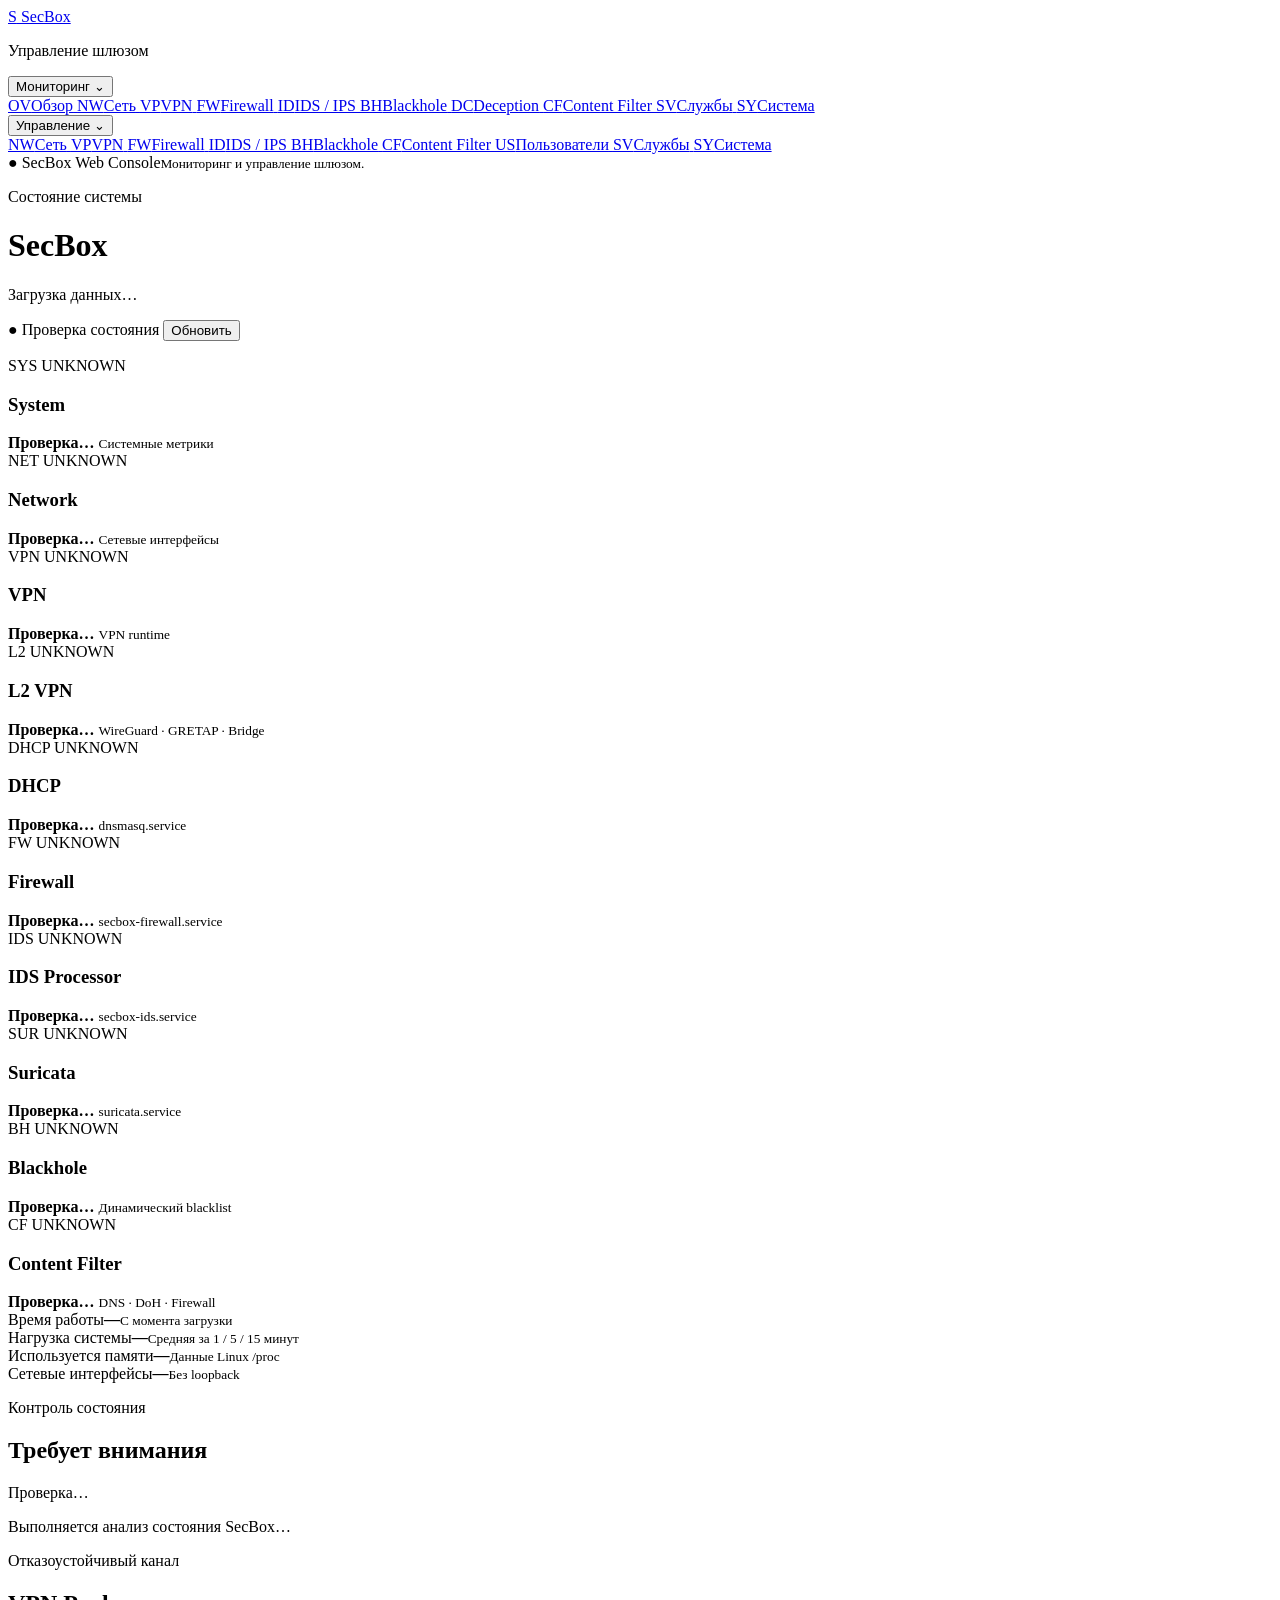
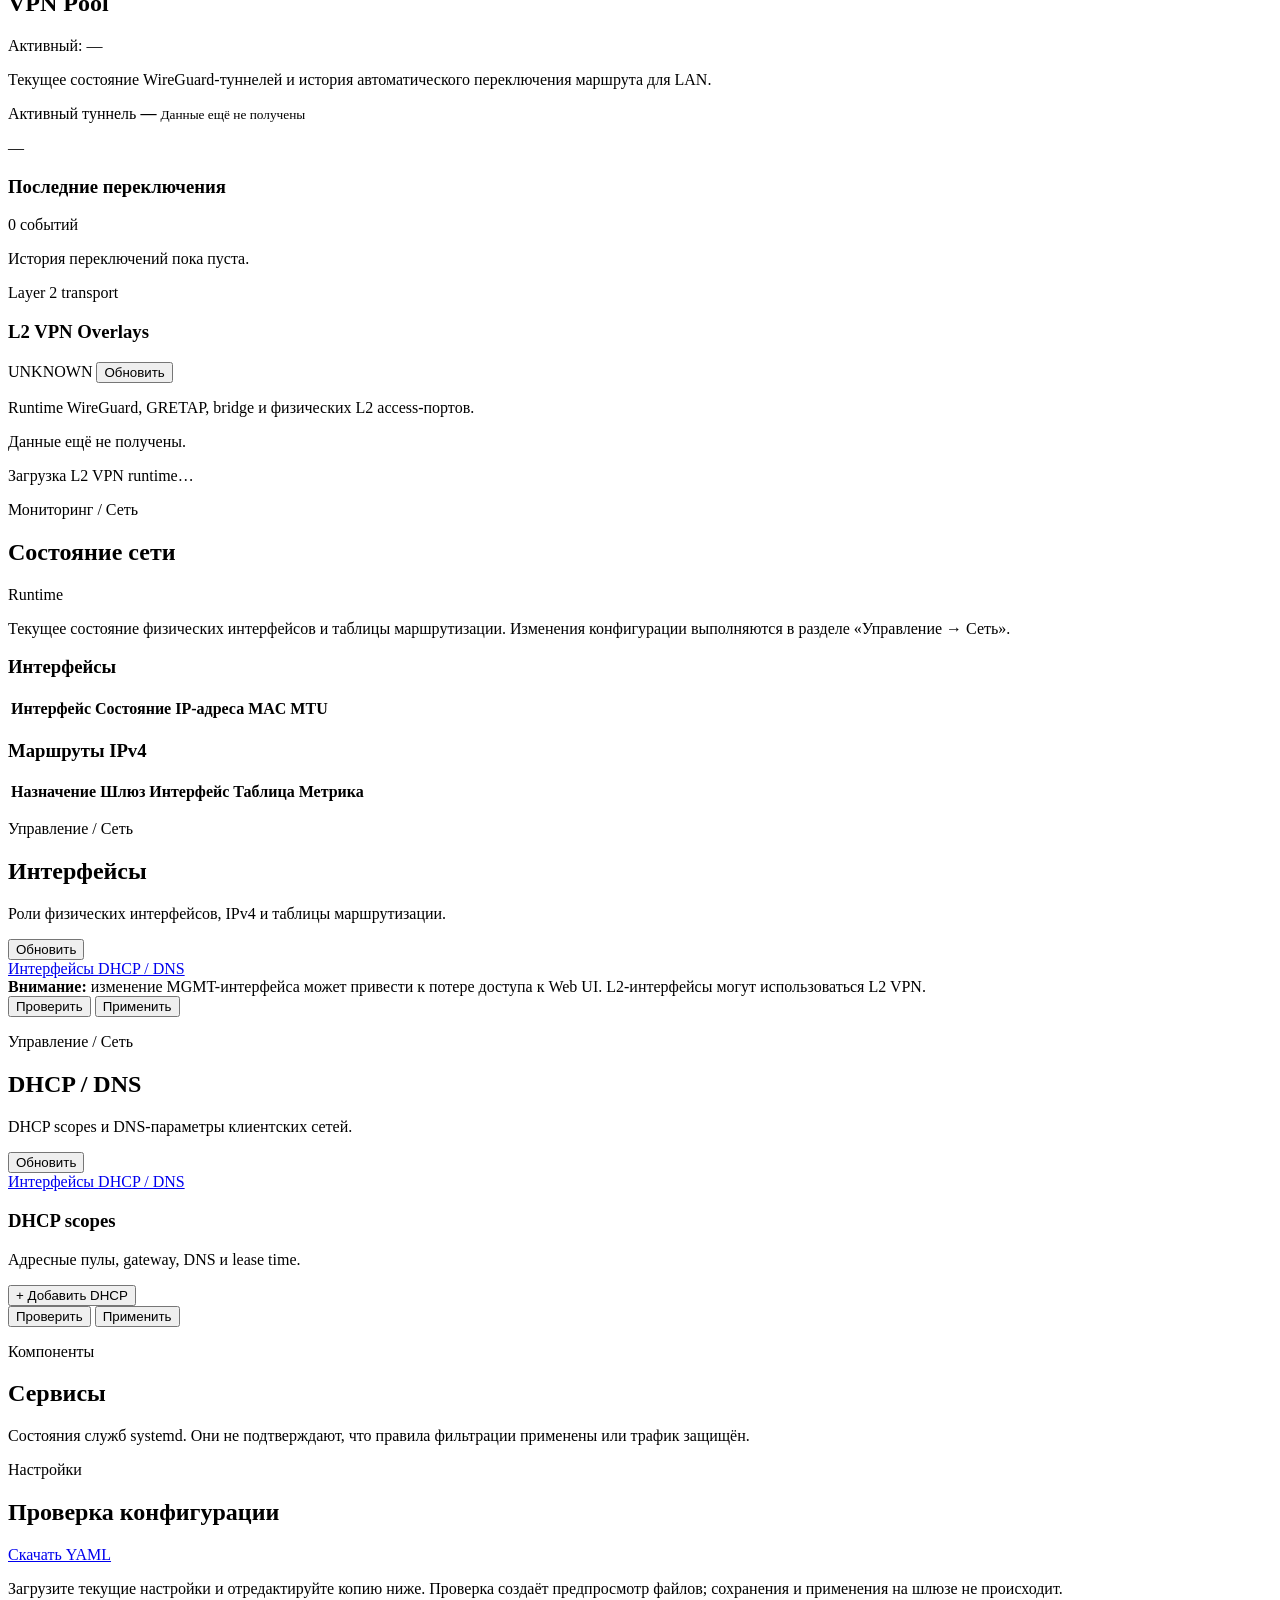
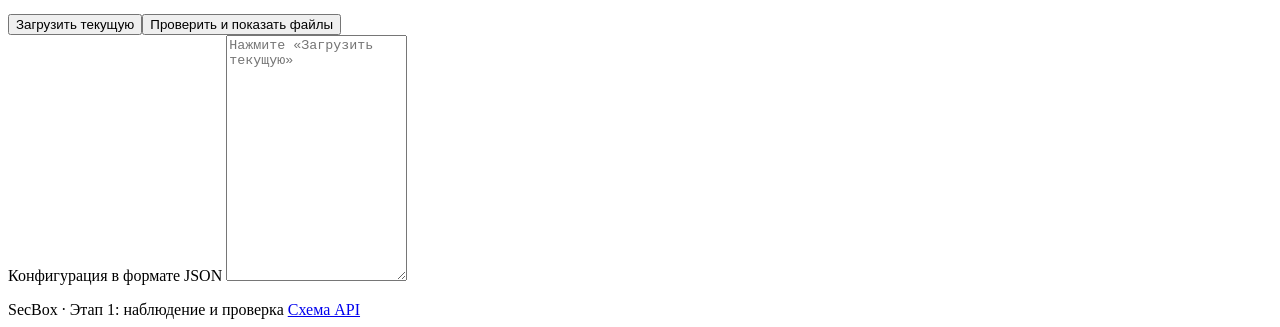
==== commit ecc41a7b: "Complete SecBox MVP security modules and ISO preparation" ====
--- a/src/secbox/web/static/index.html
+++ b/src/secbox/web/static/index.html
@@ -5,6 +5,7 @@
   <meta name="viewport" content="width=device-width, initial-scale=1">
   <title>SecBox — управление шлюзом</title>
   <link rel="stylesheet" href="/assets/style.css">
+  <script src="/assets/deception.js" defer></script>
   <script src="/assets/app.js" defer></script>
 </head>
 <body>
@@ -44,6 +45,10 @@
             <span class="nav-icon">BH</span><span>Blackhole</span>
           </a>
 
+          <a href="/monitoring/deception" data-page-link="monitor-deception">
+            <span class="nav-icon">DC</span><span>Deception</span>
+          </a>
+
           <a href="/monitoring/content-filter" data-page-link="monitor-content-filter">
             <span class="nav-icon">CF</span><span>Content Filter</span>
           </a>
@@ -94,6 +99,10 @@
 
           <a href="/manage/content-filter" data-page-link="manage-content-filter">
             <span class="nav-icon">CF</span><span>Content Filter</span>
+          </a>
+
+          <a href="/manage/users">
+            <span class="nav-icon">US</span><span>Пользователи</span>
           </a>
 
           <a href="/manage/services" data-page-link="manage-services">
